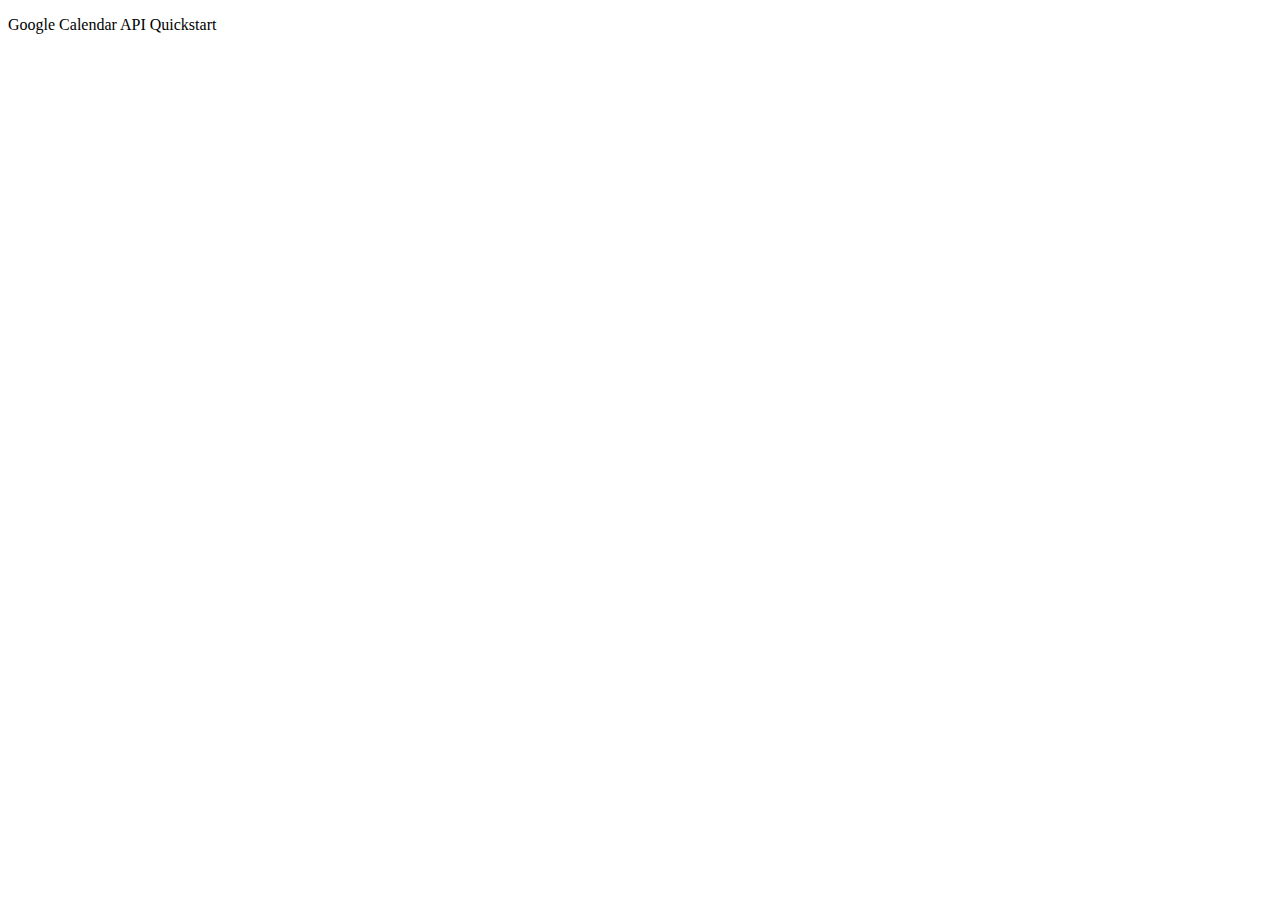
==== index.html @ c6bad40e "google calendar authorizations, copy of api guide" ====
<!DOCTYPE html>
<html>
  <head>
    <title>Google Calendar API Quickstart</title>
    <meta charset="utf-8" />
  </head>
  <body>
    <p>Google Calendar API Quickstart</p>

    <!--Add buttons to initiate auth sequence and sign out-->
    <button id="authorize_button" style="display: none">Authorize</button>
    <button id="signout_button" style="display: none">Sign Out</button>

    <pre id="content" style="white-space: pre-wrap"></pre>

    <script type="text/javascript">
      // Client ID and API key from the Developer Console
      var CLIENT_ID =
        "207523860993-qv5bri01sch1u6obs6b139mnirqmm6ru.apps.googleusercontent.com";
      var API_KEY = "AIzaSyBIGJEGK-AG-6D2GrwB4CA8UmytFSDhSb4";

      // Array of API discovery doc URLs for APIs used by the quickstart
      var DISCOVERY_DOCS = [
        "https://www.googleapis.com/discovery/v1/apis/calendar/v3/rest",
      ];

      // Authorization scopes required by the API; multiple scopes can be
      // included, separated by spaces.
      var SCOPES = "https://www.googleapis.com/auth/calendar.readonly";

      var authorizeButton = document.getElementById("authorize_button");
      var signoutButton = document.getElementById("signout_button");

      /**
       *  On load, called to load the auth2 library and API client library.
       */
      function handleClientLoad() {
        gapi.load("client:auth2", initClient);
      }

      /**
       *  Initializes the API client library and sets up sign-in state
       *  listeners.
       */
      function initClient() {
        gapi.client
          .init({
            apiKey: API_KEY,
            clientId: CLIENT_ID,
            discoveryDocs: DISCOVERY_DOCS,
            scope: SCOPES,
          })
          .then(
            function () {
              // Listen for sign-in state changes.
              gapi.auth2
                .getAuthInstance()
                .isSignedIn.listen(updateSigninStatus);

              // Handle the initial sign-in state.
              updateSigninStatus(gapi.auth2.getAuthInstance().isSignedIn.get());
              authorizeButton.onclick = handleAuthClick;
              signoutButton.onclick = handleSignoutClick;
            },
            function (error) {
              appendPre(JSON.stringify(error, null, 2));
            }
          );
      }

      /**
       *  Called when the signed in status changes, to update the UI
       *  appropriately. After a sign-in, the API is called.
       */
      function updateSigninStatus(isSignedIn) {
        if (isSignedIn) {
          authorizeButton.style.display = "none";
          signoutButton.style.display = "block";
          listUpcomingEvents();
        } else {
          authorizeButton.style.display = "block";
          signoutButton.style.display = "none";
        }
      }

      /**
       *  Sign in the user upon button click.
       */
      function handleAuthClick(event) {
        gapi.auth2.getAuthInstance().signIn();
      }

      /**
       *  Sign out the user upon button click.
       */
      function handleSignoutClick(event) {
        gapi.auth2.getAuthInstance().signOut();
      }

      /**
       * Append a pre element to the body containing the given message
       * as its text node. Used to display the results of the API call.
       *
       * @param {string} message Text to be placed in pre element.
       */
      function appendPre(message) {
        var pre = document.getElementById("content");
        var textContent = document.createTextNode(message + "\n");
        pre.appendChild(textContent);
      }

      /**
       * Print the summary and start datetime/date of the next ten events in
       * the authorized user's calendar. If no events are found an
       * appropriate message is printed.
       */
      function listUpcomingEvents() {
        gapi.client.calendar.events
          .list({
            calendarId: "primary",
            timeMin: new Date().toISOString(),
            showDeleted: false,
            singleEvents: true,
            maxResults: 10,
            orderBy: "startTime",
          })
          .then(function (response) {
            var events = response.result.items;
            appendPre("Upcoming events:");

            if (events.length > 0) {
              for (i = 0; i < events.length; i++) {
                var event = events[i];
                var when = event.start.dateTime;
                if (!when) {
                  when = event.start.date;
                }
                appendPre(event.summary + " (" + when + ")");
              }
            } else {
              appendPre("No upcoming events found.");
            }
          });
      }
    </script>

    <script
      async
      defer
      src="https://apis.google.com/js/api.js"
      onload="this.onload=function(){};handleClientLoad()"
      onreadystatechange="if (this.readyState === 'complete') this.onload()"
    ></script>
  </body>
</html>
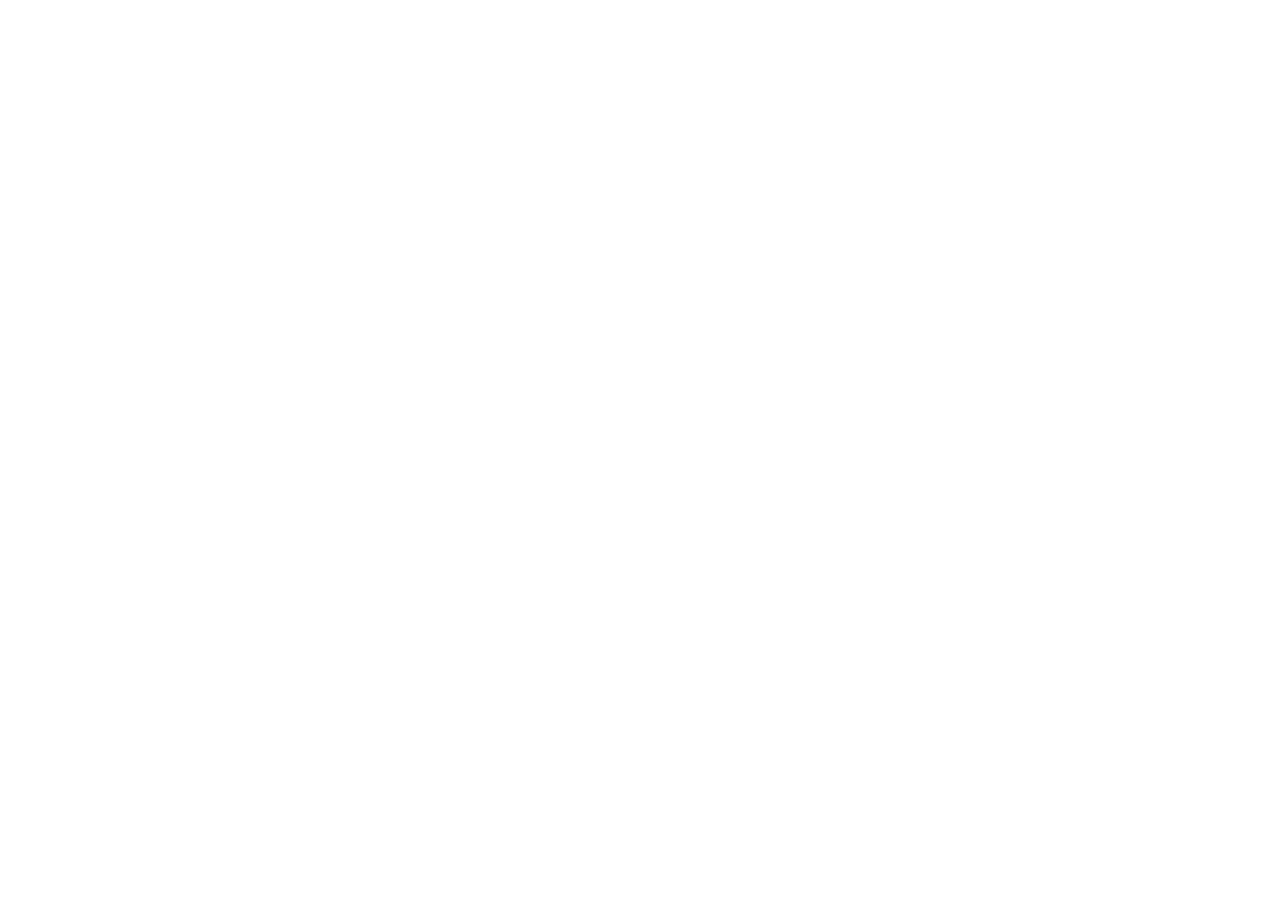
==== commit 935932ab: "added files" ====
--- a/index.html
+++ b/index.html
@@ -1,155 +1,14 @@
 <!DOCTYPE html>
-<html>
-  <head>
-    <title>Google Calendar API Quickstart</title>
-    <meta charset="utf-8" />
-  </head>
-  <body>
-    <p>Google Calendar API Quickstart</p>
+<html lang="en">
 
-    <!--Add buttons to initiate auth sequence and sign out-->
-    <button id="authorize_button" style="display: none">Authorize</button>
-    <button id="signout_button" style="display: none">Sign Out</button>
+<head>
+    <meta charset="UTF-8">
+    <meta name="viewport" content="width=device-width, initial-scale=1.0">
+    <title>Document</title>
+</head>
 
-    <pre id="content" style="white-space: pre-wrap"></pre>
+<body>
 
-    <script type="text/javascript">
-      // Client ID and API key from the Developer Console
-      var CLIENT_ID =
-        "207523860993-qv5bri01sch1u6obs6b139mnirqmm6ru.apps.googleusercontent.com";
-      var API_KEY = "AIzaSyBIGJEGK-AG-6D2GrwB4CA8UmytFSDhSb4";
+</body>
 
-      // Array of API discovery doc URLs for APIs used by the quickstart
-      var DISCOVERY_DOCS = [
-        "https://www.googleapis.com/discovery/v1/apis/calendar/v3/rest",
-      ];
-
-      // Authorization scopes required by the API; multiple scopes can be
-      // included, separated by spaces.
-      var SCOPES = "https://www.googleapis.com/auth/calendar.readonly";
-
-      var authorizeButton = document.getElementById("authorize_button");
-      var signoutButton = document.getElementById("signout_button");
-
-      /**
-       *  On load, called to load the auth2 library and API client library.
-       */
-      function handleClientLoad() {
-        gapi.load("client:auth2", initClient);
-      }
-
-      /**
-       *  Initializes the API client library and sets up sign-in state
-       *  listeners.
-       */
-      function initClient() {
-        gapi.client
-          .init({
-            apiKey: API_KEY,
-            clientId: CLIENT_ID,
-            discoveryDocs: DISCOVERY_DOCS,
-            scope: SCOPES,
-          })
-          .then(
-            function () {
-              // Listen for sign-in state changes.
-              gapi.auth2
-                .getAuthInstance()
-                .isSignedIn.listen(updateSigninStatus);
-
-              // Handle the initial sign-in state.
-              updateSigninStatus(gapi.auth2.getAuthInstance().isSignedIn.get());
-              authorizeButton.onclick = handleAuthClick;
-              signoutButton.onclick = handleSignoutClick;
-            },
-            function (error) {
-              appendPre(JSON.stringify(error, null, 2));
-            }
-          );
-      }
-
-      /**
-       *  Called when the signed in status changes, to update the UI
-       *  appropriately. After a sign-in, the API is called.
-       */
-      function updateSigninStatus(isSignedIn) {
-        if (isSignedIn) {
-          authorizeButton.style.display = "none";
-          signoutButton.style.display = "block";
-          listUpcomingEvents();
-        } else {
-          authorizeButton.style.display = "block";
-          signoutButton.style.display = "none";
-        }
-      }
-
-      /**
-       *  Sign in the user upon button click.
-       */
-      function handleAuthClick(event) {
-        gapi.auth2.getAuthInstance().signIn();
-      }
-
-      /**
-       *  Sign out the user upon button click.
-       */
-      function handleSignoutClick(event) {
-        gapi.auth2.getAuthInstance().signOut();
-      }
-
-      /**
-       * Append a pre element to the body containing the given message
-       * as its text node. Used to display the results of the API call.
-       *
-       * @param {string} message Text to be placed in pre element.
-       */
-      function appendPre(message) {
-        var pre = document.getElementById("content");
-        var textContent = document.createTextNode(message + "\n");
-        pre.appendChild(textContent);
-      }
-
-      /**
-       * Print the summary and start datetime/date of the next ten events in
-       * the authorized user's calendar. If no events are found an
-       * appropriate message is printed.
-       */
-      function listUpcomingEvents() {
-        gapi.client.calendar.events
-          .list({
-            calendarId: "primary",
-            timeMin: new Date().toISOString(),
-            showDeleted: false,
-            singleEvents: true,
-            maxResults: 10,
-            orderBy: "startTime",
-          })
-          .then(function (response) {
-            var events = response.result.items;
-            appendPre("Upcoming events:");
-
-            if (events.length > 0) {
-              for (i = 0; i < events.length; i++) {
-                var event = events[i];
-                var when = event.start.dateTime;
-                if (!when) {
-                  when = event.start.date;
-                }
-                appendPre(event.summary + " (" + when + ")");
-              }
-            } else {
-              appendPre("No upcoming events found.");
-            }
-          });
-      }
-    </script>
-
-    <script
-      async
-      defer
-      src="https://apis.google.com/js/api.js"
-      onload="this.onload=function(){};handleClientLoad()"
-      onreadystatechange="if (this.readyState === 'complete') this.onload()"
-    ></script>
-  </body>
-</html>
+</html>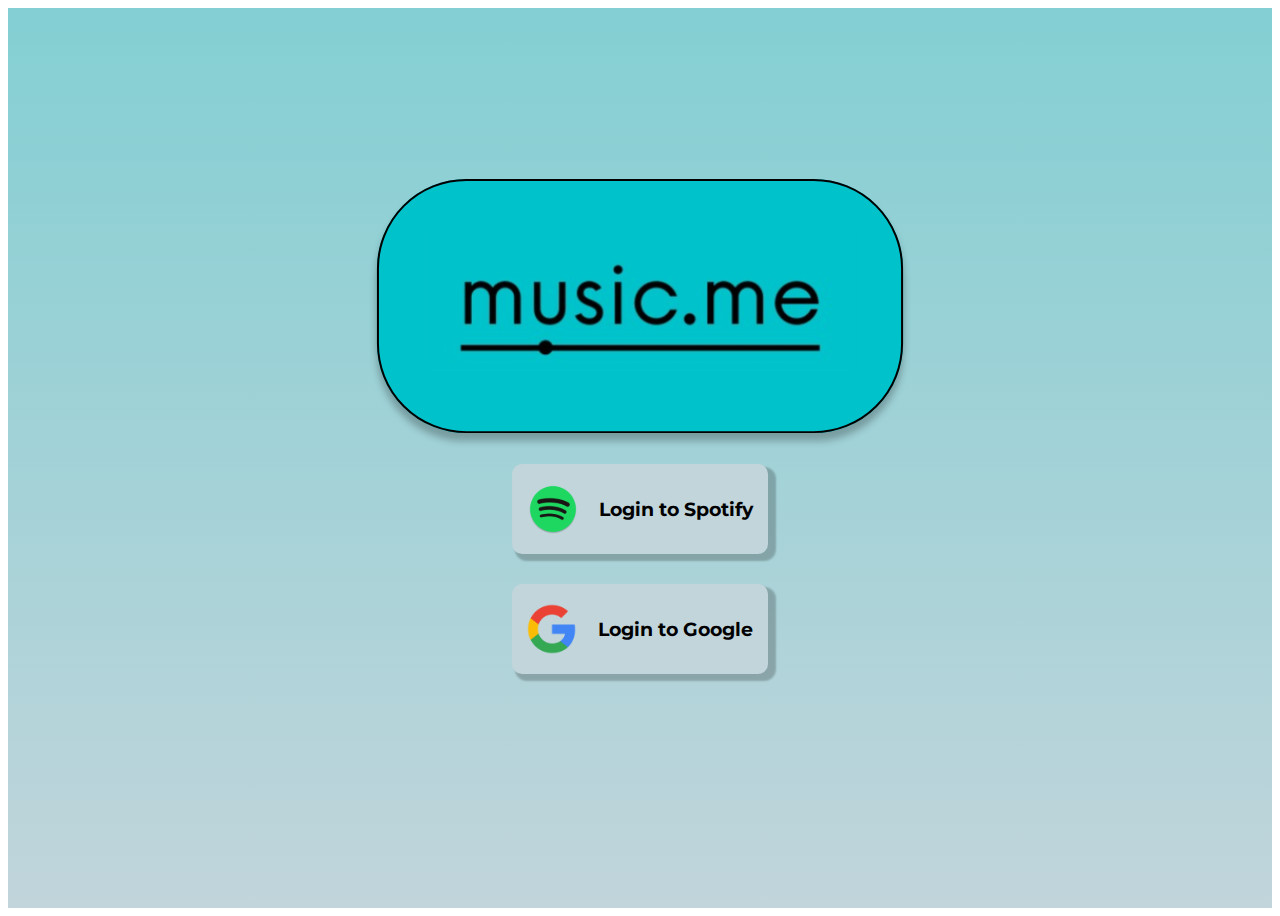
==== commit 20e9c409: "Merge branch 'master' of https://github.com/ATLi2001/PennApps-2020 into master" ====
--- a/index.html
+++ b/index.html
@@ -1,14 +1,172 @@
 <!DOCTYPE html>
-<html lang="en">
+<html>
 
 <head>
-    <meta charset="UTF-8">
-    <meta name="viewport" content="width=device-width, initial-scale=1.0">
-    <title>Document</title>
+    <title>Google Calendar API Quickstart</title>
+    <meta charset="utf-8" />
+    <link rel="stylesheet" href="./styles.css">
+    <link rel="stylesheet" href="https://fonts.googleapis.com/css?family=Montserrat">
 </head>
 
 <body>
+    <header>
+        <div class="central-container">
 
+            <img id="music-wide" src="./assets/music-wide.svg" alt="">
+            <div class="wide-card">
+                <img src="./assets/spotify-logo.svg" alt="">
+                <h3>Login to Spotify</h3>
+            </div>
+            <div id="authorize_button" style="display: flex" class="wide-card">
+                <img src="./assets/google-logo.png" alt="">
+                <h3>Login to Google</h3>
+                <!--Add buttons to initiate auth sequence and sign out-->
+                <!-- <button id="authorize_button" style="display: none">Authorize</button> -->
+
+            </div>
+            <pre id="content" style="white-space: pre-wrap"></pre>
+            <button id="signout_button" style="display: none">Sign Out</button>
+        </div>
+
+
+
+    </header>
+
+
+
+    <script type="text/javascript">
+        // Client ID and API key from the Developer Console
+        var CLIENT_ID =
+            "207523860993-qv5bri01sch1u6obs6b139mnirqmm6ru.apps.googleusercontent.com";
+        var API_KEY = "AIzaSyBIGJEGK-AG-6D2GrwB4CA8UmytFSDhSb4";
+
+        // Array of API discovery doc URLs for APIs used by the quickstart
+        var DISCOVERY_DOCS = [
+            "https://www.googleapis.com/discovery/v1/apis/calendar/v3/rest",
+        ];
+
+        // Authorization scopes required by the API; multiple scopes can be
+        // included, separated by spaces.
+        var SCOPES = "https://www.googleapis.com/auth/calendar.readonly";
+
+        var authorizeButton = document.getElementById("authorize_button");
+        var signoutButton = document.getElementById("signout_button");
+
+        /**
+         *  On load, called to load the auth2 library and API client library.
+         */
+        function handleClientLoad() {
+            gapi.load("client:auth2", initClient);
+        }
+
+        /**
+         *  Initializes the API client library and sets up sign-in state
+         *  listeners.
+         */
+        function initClient() {
+            gapi.client
+                .init({
+                    apiKey: API_KEY,
+                    clientId: CLIENT_ID,
+                    discoveryDocs: DISCOVERY_DOCS,
+                    scope: SCOPES,
+                })
+                .then(
+                    function () {
+                        // Listen for sign-in state changes.
+                        gapi.auth2
+                            .getAuthInstance()
+                            .isSignedIn.listen(updateSigninStatus);
+
+                        // Handle the initial sign-in state.
+                        updateSigninStatus(gapi.auth2.getAuthInstance().isSignedIn.get());
+                        authorizeButton.onclick = handleAuthClick;
+                        signoutButton.onclick = handleSignoutClick;
+                    },
+                    function (error) {
+                        appendPre(JSON.stringify(error, null, 2));
+                    }
+                );
+        }
+
+        /**
+         *  Called when the signed in status changes, to update the UI
+         *  appropriately. After a sign-in, the API is called.
+         */
+        function updateSigninStatus(isSignedIn) {
+            if (isSignedIn) {
+                // authorizeButton.style.display = "flex";
+                signoutButton.style.display = "block";
+                listUpcomingEvents();
+            } else {
+                // authorizeButton.style.display = "block";
+                signoutButton.style.display = "none";
+            }
+        }
+
+        /**
+         *  Sign in the user upon button click.
+         */
+        function handleAuthClick(event) {
+            gapi.auth2.getAuthInstance().signIn();
+        }
+
+        /**
+         *  Sign out the user upon button click.
+         */
+        function handleSignoutClick(event) {
+            gapi.auth2.getAuthInstance().signOut();
+        }
+
+        /**
+         * Append a pre element to the body containing the given message
+         * as its text node. Used to display the results of the API call.
+         *
+         * @param {string} message Text to be placed in pre element.
+         */
+        function appendPre(message) {
+            var pre = document.getElementById("content");
+            var textContent = document.createTextNode(message + "\n");
+            pre.appendChild(textContent);
+        }
+
+        /**
+         * Print the summary and start datetime/date of the next ten events in
+         * the authorized user's calendar. If no events are found an
+         * appropriate message is printed.
+         */
+        function listUpcomingEvents() {
+            gapi.client.calendar.events
+                .list({
+                    calendarId: "primary",
+                    timeMin: new Date().toISOString(),
+                    showDeleted: false,
+                    singleEvents: true,
+                    maxResults: 10,
+                    orderBy: "startTime",
+                })
+                .then(function (response) {
+                    var events = response.result.items;
+                    appendPre("Upcoming events:");
+
+                    if (events.length > 0) {
+                        for (i = 0; i < events.length; i++) {
+                            var event = events[i];
+                            var when = event.start.dateTime;
+                            if (!when) {
+                                when = event.start.date;
+                            }
+                            appendPre(event.summary + " (" + when + ")");
+                        }
+                    } else {
+                        appendPre("No upcoming events found.");
+                    }
+                });
+        }
+    </script>
+
+    <script async defer src="https://apis.google.com/js/api.js" onload="this.onload=function(){};handleClientLoad()"
+        onreadystatechange="if (this.readyState === 'complete') this.onload()"></script>
 </body>
 
 </html>--- a/styles.css
+++ b/styles.css
@@ -0,0 +1,59 @@
+* {
+<<<<<<< HEAD
+    margin: 0;
+    padding: 0;
+    box-sizing: border-box;
+    font-family: 'Montserrat';
+}
+
+header {
+    height: 100vh;
+    background: linear-gradient(#83CFD3, #c1d5db);
+}
+
+.central-container {
+    position: absolute;
+    top: 50%;
+    left: 50%;
+    transform: translate(-50%,-50%);
+    display: flex;
+    flex-direction: column;
+    align-items: center;
+}
+
+.wide-card {
+    width: 20vw;
+    height: 10vh;
+    margin: 15px;
+    border-radius: 10px;
+    background-color: #c1d5db;
+    justify-content: center;
+    display: flex;
+    flex-direction: row;
+    align-items: center;
+    box-shadow: 5px 5px 2px 2px #00000038;
+}
+
+.wide-card * {
+    padding: 10px;
+}
+
+.wide-card img {
+    height: 80%;
+}
+
+#music-wide {
+    height: 30vh;
+    width: auto;
+}
+=======
+  margin: 0;
+  padding: 0;
+  box-sizing: border-box;
+}
+
+header {
+  height: 100vh;
+  background: linear-gradient(#83cfd3, #ffffff);
+}
+>>>>>>> 96938b6adf450195e0eb573d073fc488313d158d
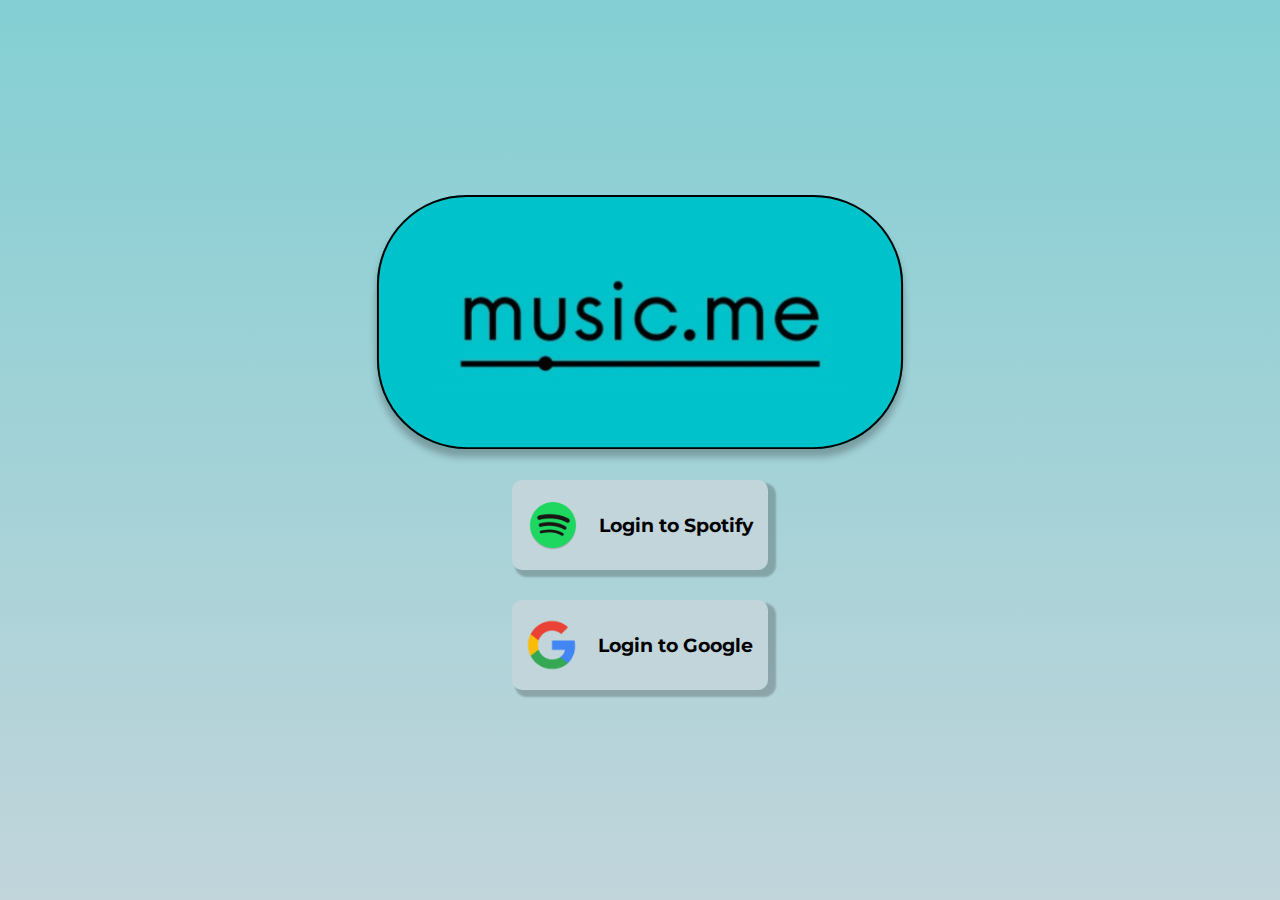
==== commit af7bdbe1: "other files? :wq" ====
--- a/index.html
+++ b/index.html
@@ -31,7 +31,6 @@
 
 
     </header>
-
 
 
     <script type="text/javascript">
--- a/styles.css
+++ b/styles.css
@@ -1,5 +1,4 @@
 * {
-<<<<<<< HEAD
     margin: 0;
     padding: 0;
     box-sizing: border-box;
@@ -46,14 +45,3 @@
     height: 30vh;
     width: auto;
 }
-=======
-  margin: 0;
-  padding: 0;
-  box-sizing: border-box;
-}
-
-header {
-  height: 100vh;
-  background: linear-gradient(#83cfd3, #ffffff);
-}
->>>>>>> 96938b6adf450195e0eb573d073fc488313d158d
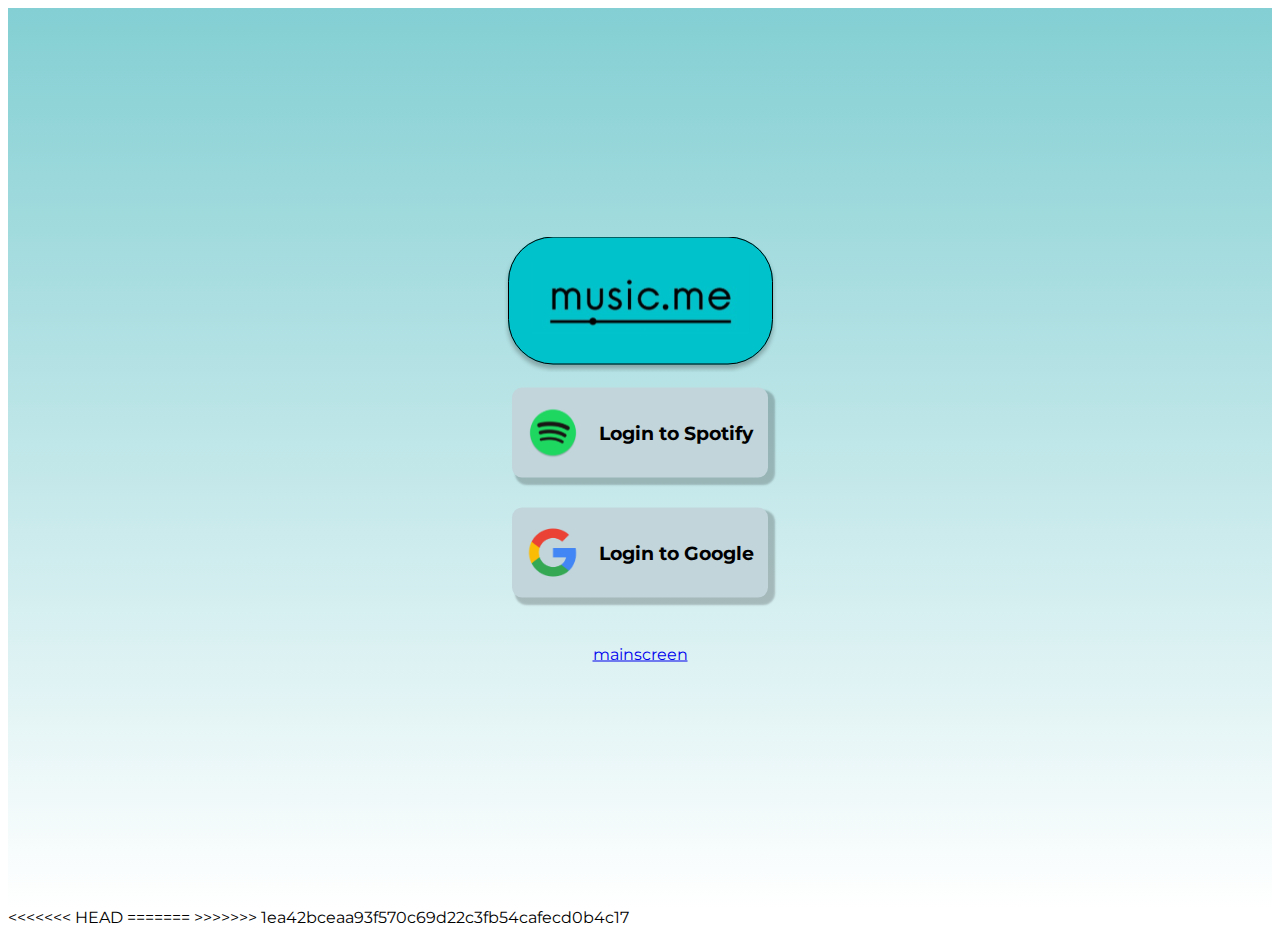
==== commit bb8f04ab: "other files? Merge branch 'master' of https://github.com/ATLi2001/PennApps-2020" ====
--- a/index.html
+++ b/index.html
@@ -1,37 +1,36 @@
 <!DOCTYPE html>
 <html>
-
-<head>
+  <head>
     <title>Google Calendar API Quickstart</title>
     <meta charset="utf-8" />
-    <link rel="stylesheet" href="./styles.css">
-    <link rel="stylesheet" href="https://fonts.googleapis.com/css?family=Montserrat">
-</head>
+    <link rel="stylesheet" href="./styles.css" />
+    <link
+      rel="stylesheet"
+      href="https://fonts.googleapis.com/css?family=Montserrat"
+    />
+  </head>
 
-<body>
+  <body>
     <header>
-        <div class="central-container">
-
-            <img id="music-wide" src="./assets/music-wide.svg" alt="">
-            <div class="wide-card">
-                <img src="./assets/spotify-logo.svg" alt="">
-                <h3>Login to Spotify</h3>
-            </div>
-            <div id="authorize_button" style="display: flex" class="wide-card">
-                <img src="./assets/google-logo.png" alt="">
-                <h3>Login to Google</h3>
-                <!--Add buttons to initiate auth sequence and sign out-->
-                <!-- <button id="authorize_button" style="display: none">Authorize</button> -->
-
-            </div>
-            <pre id="content" style="white-space: pre-wrap"></pre>
-            <button id="signout_button" style="display: none">Sign Out</button>
+      <div class="central-container">
+        <img id="music-wide" src="./assets/music-wide.svg" alt="" />
+        <div class="wide-card">
+          <img src="./assets/spotify-logo.svg" alt="" />
+          <h3>Login to Spotify</h3>
         </div>
-
-
-
+        <div id="authorize_button" style="display: flex" class="wide-card">
+          <img src="./assets/google-logo.png" alt="" />
+          <h3>Login to Google</h3>
+          <!--Add buttons to initiate auth sequence and sign out-->
+          <!-- <button id="authorize_button" style="display: none">Authorize</button> -->
+        </div>
+        <pre id="content" style="white-space: pre-wrap"></pre>
+        <button id="signout_button" style="display: none">Sign Out</button>
+        <a href="mainscreen.html">mainscreen</a>
+      </div>
     </header>
 
+<<<<<<< HEAD
 
     <script type="text/javascript">
         // Client ID and API key from the Developer Console
@@ -168,4 +167,17 @@
         onreadystatechange="if (this.readyState === 'complete') this.onload()"></script>
 </body>
 
-</html>+</html>
+=======
+    <script type="text/javascript" src="app.js"></script>
+
+    <script
+      async
+      defer
+      src="https://apis.google.com/js/api.js"
+      onload="this.onload=function(){};handleClientLoad()"
+      onreadystatechange="if (this.readyState === 'complete') this.onload()"
+    ></script>
+  </body>
+</html>
+>>>>>>> 1ea42bceaa93f570c69d22c3fb54cafecd0b4c17
--- a/styles.css
+++ b/styles.css
@@ -1,47 +1,59 @@
 * {
+<<<<<<< HEAD
     margin: 0;
     padding: 0;
     box-sizing: border-box;
     font-family: 'Montserrat';
+=======
+  margin: 0;
+  padding: 0;
+  box-sizing: border-box;
+  font-family: "Montserrat";
+>>>>>>> 1ea42bceaa93f570c69d22c3fb54cafecd0b4c17
 }
 
 header {
-    height: 100vh;
-    background: linear-gradient(#83CFD3, #c1d5db);
+  height: 100vh;
+  background: linear-gradient(#83cfd3, #ffffff);
 }
 
 .central-container {
-    position: absolute;
-    top: 50%;
-    left: 50%;
-    transform: translate(-50%,-50%);
-    display: flex;
-    flex-direction: column;
-    align-items: center;
+  position: absolute;
+  top: 50%;
+  left: 50%;
+  transform: translate(-50%, -50%);
+  display: flex;
+  flex-direction: column;
+  align-items: center;
 }
 
 .wide-card {
-    width: 20vw;
-    height: 10vh;
-    margin: 15px;
-    border-radius: 10px;
-    background-color: #c1d5db;
-    justify-content: center;
-    display: flex;
-    flex-direction: row;
-    align-items: center;
-    box-shadow: 5px 5px 2px 2px #00000038;
+  width: 20vw;
+  height: 10vh;
+  margin: 15px;
+  border-radius: 10px;
+  background-color: #c1d5db;
+  justify-content: center;
+  display: flex;
+  flex-direction: row;
+  align-items: center;
+  box-shadow: 5px 5px 2px 2px #00000038;
 }
 
 .wide-card * {
-    padding: 10px;
+  padding: 10px;
 }
 
 .wide-card img {
-    height: 80%;
+  height: 80%;
 }
 
 #music-wide {
+<<<<<<< HEAD
     height: 30vh;
     width: auto;
+=======
+  height: 30vh;
+  width: auto;
+>>>>>>> 1ea42bceaa93f570c69d22c3fb54cafecd0b4c17
 }
